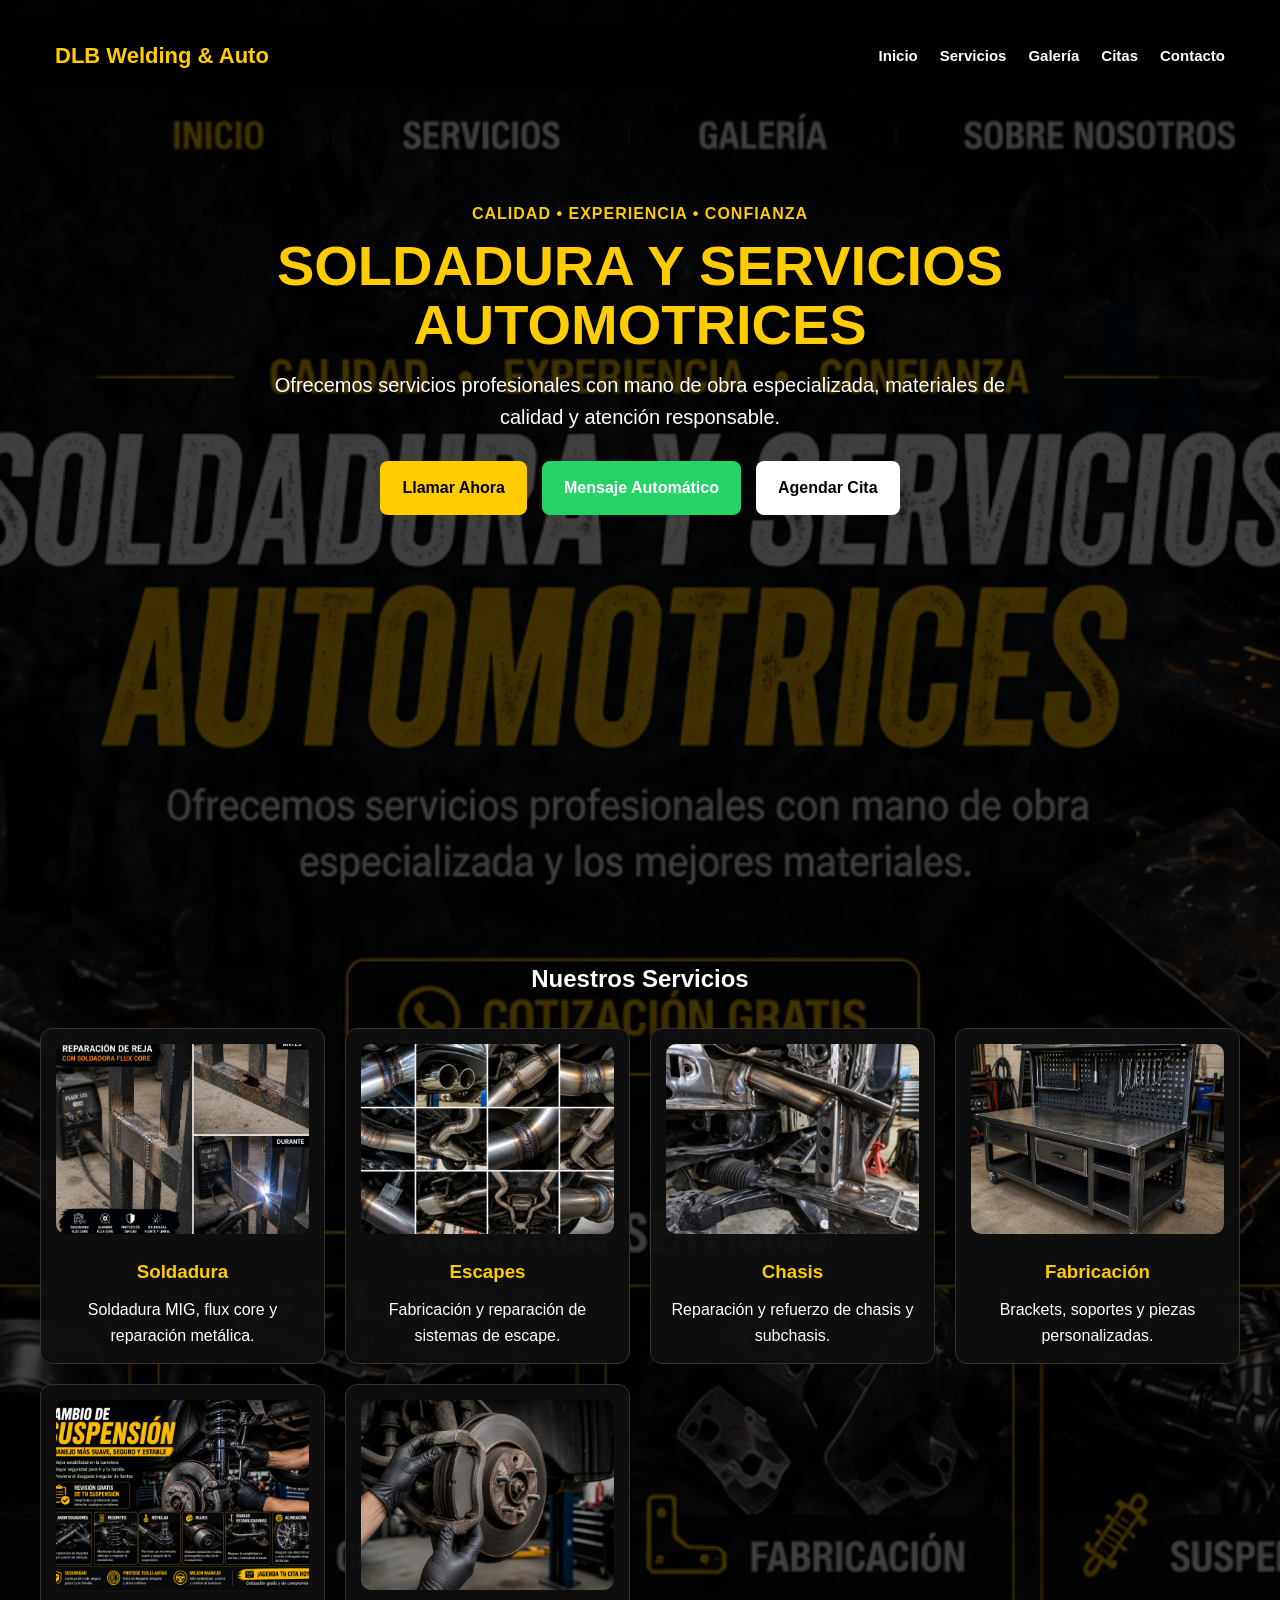
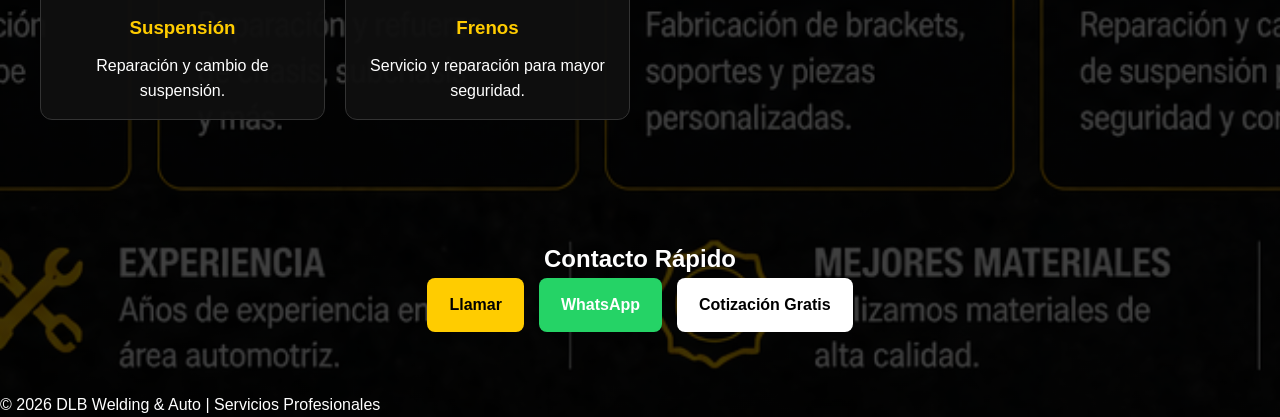
==== Imaguenes/index.html @ 0cfd75d3 "actualizacion web" ====
<!DOCTYPE html>
<html lang="es">
<head>
  <meta charset="UTF-8">
  <meta name="viewport" content="width=device-width, initial-scale=1.0">
  <title>DLB Welding & Auto</title>
  <link rel="stylesheet" href="style.css">
</head>
<body>

<header class="hero">
  <nav>
    <div class="logo">DLB Welding & Auto</div>

    <div class="menu">
      <a href="index.html">Inicio</a>
      <a href="servicios.html">Servicios</a>
      <a href="galeria.html">Galería</a>
      <a href="citas.html">Citas</a>
      <a href="contacto.html">Contacto</a>
    </div>
  </nav>

  <div class="hero-content">
    <div class="top-text">CALIDAD • EXPERIENCIA • CONFIANZA</div>

    <h1>Soldadura y Servicios Automotrices</h1>

    <p>
      Ofrecemos servicios profesionales con mano de obra especializada,
      materiales de calidad y atención responsable.
    </p>

    <div class="buttons">
      <a href="tel:+16892220829" class="btn yellow">Llamar Ahora</a>

      <a 
        href="https://wa.me/16892220829?text=Hola,%20quiero%20una%20cotización%20gratis."
        target="_blank"
        class="btn green">
        Mensaje Automático
      </a>

      <a href="citas.html" class="btn white">Agendar Cita</a>
    </div>
  </div>
</header>

<section class="services-preview">
  <h2>Nuestros Servicios</h2>

  <div class="cards">
    <div class="card">
      <img src="reparacion1.png" alt="">
      <h3>Soldadura</h3>
      <p>Soldadura MIG, flux core y reparación metálica.</p>
    </div>

    <div class="card">
      <img src="escape2.png" alt="">
      <h3>Escapes</h3>
      <p>Fabricación y reparación de sistemas de escape.</p>
    </div>

    <div class="card">
      <img src="chasis1.png" alt="">
      <h3>Chasis</h3>
      <p>Reparación y refuerzo de chasis y subchasis.</p>
    </div>

    <div class="card">
      <img src="fabricacion1.png" alt="">
      <h3>Fabricación</h3>
      <p>Brackets, soportes y piezas personalizadas.</p>
    </div>

    <div class="card">
      <img src="servicio2.png" alt="">
      <h3>Suspensión</h3>
      <p>Reparación y cambio de suspensión.</p>
    </div>

    <div class="card">
      <img src="Frenos.png" alt="">
      <h3>Frenos</h3>
      <p>Servicio y reparación para mayor seguridad.</p>
    </div>
  </div>
</section>

<section id="contacto" class="contact">
  <h2>Contacto Rápido</h2>

  <div class="buttons">
    <a href="tel:+16892220829" class="btn yellow">Llamar</a>
    <a href="https://wa.me/16892220829" target="_blank" class="btn green">WhatsApp</a>
    <a href="citas.html" class="btn white">Cotización Gratis</a>
  </div>
</section>

<footer>
  <p>© 2026 DLB Welding & Auto | Servicios Profesionales</p>
</footer>

<script src="script.js"></script>
</body>
</html>
---- Imaguenes/style.css ----
* {
  margin: 0;
  padding: 0;
  box-sizing: border-box;
}

html {
  scroll-behavior: smooth;
}

body {
  font-family: Arial, sans-serif;

  background:
    linear-gradient(rgba(0,0,0,0.75), rgba(0,0,0,0.75)),
    url("fondoweb.png");

  background-size: cover;
  background-position: center;
  background-repeat: no-repeat;
 background-attachment: scroll;

  color: white;
  line-height: 1.6;
}

/* HERO PRINCIPAL */
.hero {
  min-height: 100vh;
  background: transparent;
  padding: 20px;
}

/* MENU */

nav,
.page-nav {
  display: flex;
  justify-content: space-between;
  align-items: center;
  padding: 18px 35px;
  background: rgba(0,0,0,0.55);
}

.logo {
  color: #ffcc00;
  font-size: 22px;
  font-weight: bold;
}

.menu {
  display: flex;
  align-items: center;
  gap: 22px;
}

.menu a {
  color: white;
  text-decoration: none;
  font-weight: bold;
  font-size: 15px;
}

.menu a:hover {
  color: #ffcc00;
}

/* TEXTO CENTRAL */

.hero-content {
  max-width: 950px;
  margin: 110px auto 0;
  text-align: center;
  display: flex;
  flex-direction: column;
  align-items: center;
}

.top-text {
  color: #ffcc00;
  font-weight: bold;
  margin-bottom: 10px;
  letter-spacing: 1px;
}

.hero-content h1 {
  font-size: 56px;
  color: #ffcc00;
  margin-bottom: 15px;
  line-height: 1.05;
  text-transform: uppercase;
  text-shadow: 2px 2px 8px black;
}

.hero-content p {
  max-width: 760px;
  font-size: 20px;
  margin-bottom: 28px;
  color: white;
}

/* BOTONES */

.buttons,
.contact-box {
  display: flex;
  justify-content: center;
  align-items: center;
  gap: 15px;
  flex-wrap: wrap;
}

.btn {
  padding: 14px 22px;
  border-radius: 8px;
  text-decoration: none;
  font-weight: bold;
  display: inline-block;
  border: none;
}

.yellow {
  background: #ffcc00;
  color: black !important;
}

.green {
  background: #25d366;
  color: white !important;
}

.white {
  background: white;
  color: black !important;
}

/* SECCIONES */

section {
  padding: 60px 20px;
  text-align: center;
.services-preview,
.page-section,
.contact {
  background: rgba(0,0,0,0.88);
}
.page-section p {
  font-size: 18px;
  margin-bottom: 30px;
}

/* TARJETAS */

.cards {
  max-width: 1200px;
  margin: 30px auto 0;
  display: grid;
  grid-template-columns: repeat(auto-fit, minmax(230px, 1fr));
  gap: 20px;
}

.card {
  background: rgba(15,15,15,0.95);
  padding: 15px;
  border-radius: 12px;
  border: 1px solid #333;
  transition: 0.3s;
}

.card:hover {
  transform: translateY(-5px);
  border-color: #ffcc00;
}

.card img {
  width: 100%;
  height: 190px;
  object-fit: cover;
  border-radius: 10px;
}

.card h3 {
  color: #ffcc00;
  margin: 15px 0 10px;
}

.btn-card {
  display: inline-block;
  margin-top: 15px;
  background: #ffcc00;
  color: black !important;
  padding: 12px 18px;
  border-radius: 8px;
  text-decoration: none;
  font-weight: bold;
}

/* GALERIA */

.gallery-grid {
  max-width: 1250px;
  margin: 30px auto 0;
  display: grid;
  grid-template-columns: repeat(auto-fit, minmax(260px, 1fr));
  gap: 18px;
}

.gallery-grid img {
  width: 100%;
  height: 280px;
  object-fit: cover;
  border-radius: 12px;
  border: 2px solid #333;
}

/* FORMULARIO */

form {
  max-width: 550px;
  margin: auto;
  display: flex;
  flex-direction: column;
  gap: 15px;
}

input,
select,
textarea {
  padding: 14px;
  border: none;
  border-radius: 8px;
  font-size: 16px;
}

textarea {
  min-height: 130px;
}

button {
  background: #ffcc00;
  color: black;
  padding: 15px;
  border: none;
  border-radius: 8px;
  font-weight: bold;
  font-size: 17px;
  cursor: pointer;
}

button:hover {
  background: #e6b800;
}

/* CONTACTO */

.contact-info {
  margin-top: 35px;
}

.contact-info p,
.contact p {
  color: #ffcc00;
  font-size: 18px;
  margin: 10px 0;
}

.contact-info a,
.contact a,
.contact-info a:visited,
.contact a:visited {
  color: #ffcc00 !important;
  text-decoration: none;
}

/* VOLVER */

.back-home {
  display: inline-block;
  margin-top: 40px;
  background: #ffcc00;
  color: black !important;
  padding: 14px 24px;
  text-decoration: none;
  border-radius: 8px;
  font-weight: bold;
}

/* FOOTER */

footer {
  background: black;
  color: #aaa;
  text-align: center;
  padding: 20px;
}

/* TELEFONO */

@media (max-width: 700px) {
  nav,
  .page-nav {
    flex-direction: column;
    gap: 14px;
    padding: 15px;
  }

  .menu {
    flex-wrap: wrap;
    justify-content: center;
    gap: 13px;
  }

  .hero-content {
    margin: 85px auto 0;
  }

  .hero-content h1 {
    font-size: 34px;
  }

  .hero-content p {
    font-size: 16px;
  }

  .buttons,
  .contact-box {
    flex-direction: column;
  }

  .btn {
    width: 230px;
    text-align: center;
  }

  .gallery-grid img {
    height: 230px;
  }
}
.yellow,
.yellow:link,
.yellow:visited,
.yellow:hover,
.yellow:active {
  color: black !important;
}
}
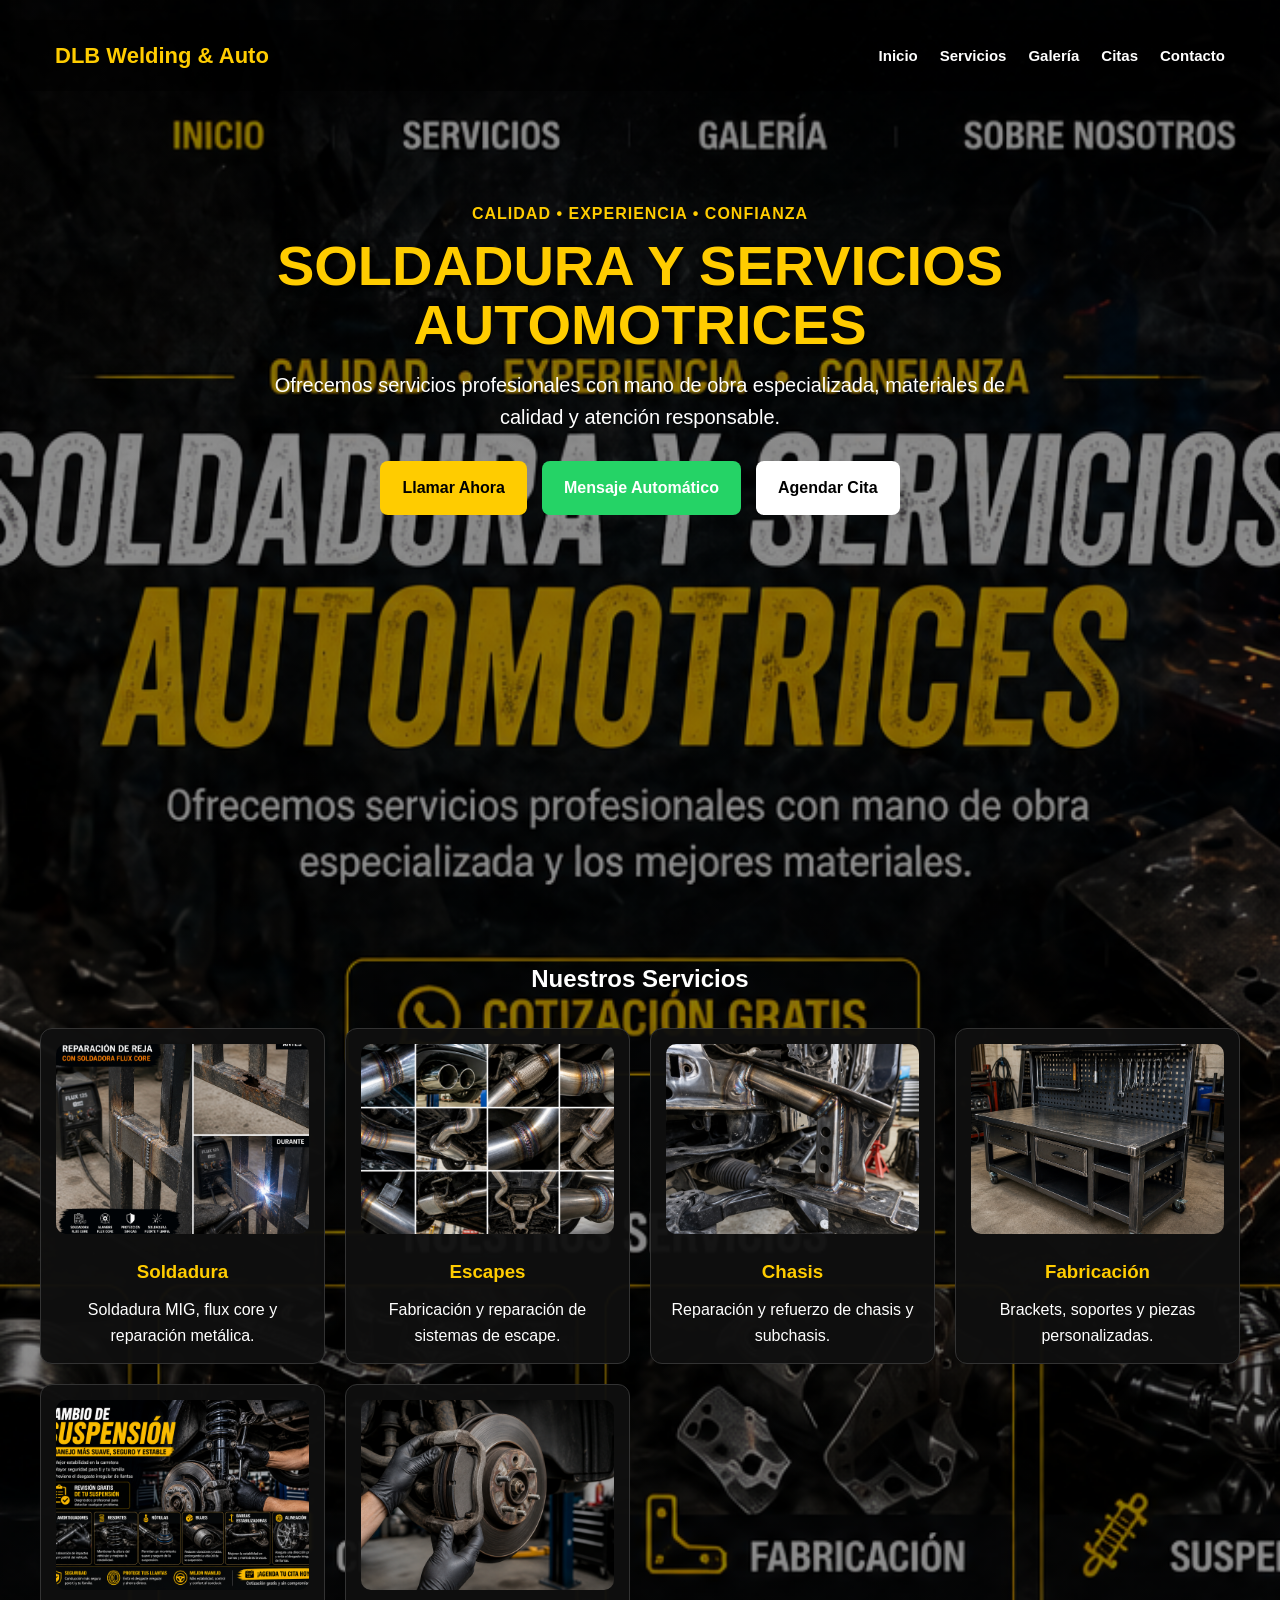
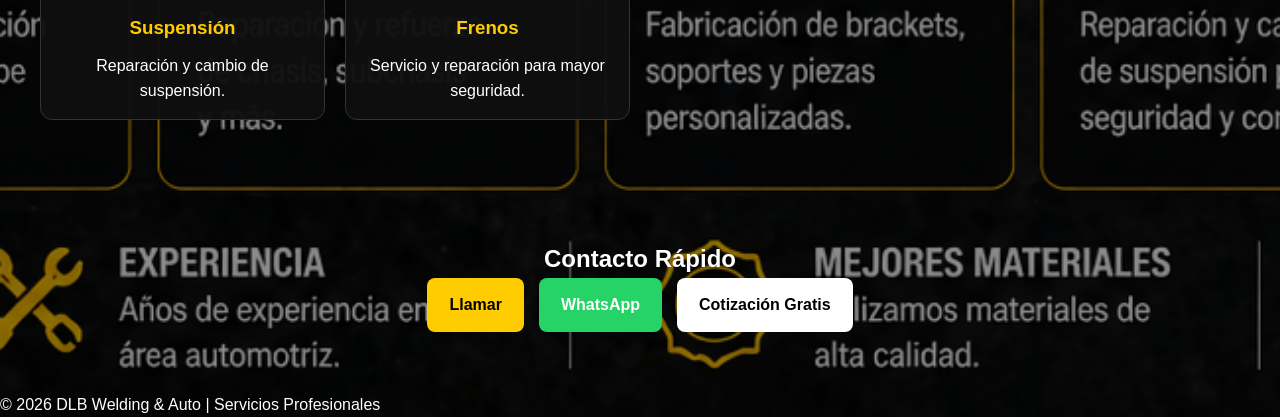
==== commit 3c9ec3c5: "corregir boton servicios" ====
--- a/Imaguenes/index.html
+++ b/Imaguenes/index.html
@@ -14,7 +14,7 @@
 
     <div class="menu">
       <a href="index.html">Inicio</a>
-      <a href="servicios.html">Servicios</a>
+      <a href="Servicios.html">Servicios</a>
       <a href="galeria.html">Galería</a>
       <a href="citas.html">Citas</a>
       <a href="contacto.html">Contacto</a>
--- a/Imaguenes/style.css
+++ b/Imaguenes/style.css
@@ -9,21 +9,27 @@
 }
 
 body {
-  font-family: Arial, sans-serif;
-
-  background:
-    linear-gradient(rgba(0,0,0,0.75), rgba(0,0,0,0.75)),
-    url("fondoweb.png");
-
-  background-size: cover;
-  background-position: center;
-  background-repeat: no-repeat;
- background-attachment: scroll;
-
-  color: white;
-  line-height: 1.6;
-}
-
+    font-family: Arial, sans-serif;
+
+    background:
+        linear-gradient(rgba(0,0,0,0.45), rgba(0,0,0,0.45)),
+        url("fondoweb.png");
+
+    background-size: cover;
+    background-position: center top;
+    background-repeat: no-repeat;
+    background-attachment: scroll;
+
+    color: white;
+    line-height: 1.6;
+}
+@media (max-width: 700px) {
+    body {
+        background-size: contain;
+        background-position: top center;
+        background-color: #000;
+    }
+}
 /* HERO PRINCIPAL */
 .hero {
   min-height: 100vh;
@@ -343,4 +349,11 @@
 .yellow:active {
   color: black !important;
 }
+}
+@media (max-width: 768px) {
+    body {
+        background-size: contain;
+        background-position: center top;
+        background-repeat: no-repeat;
+    }
 }
